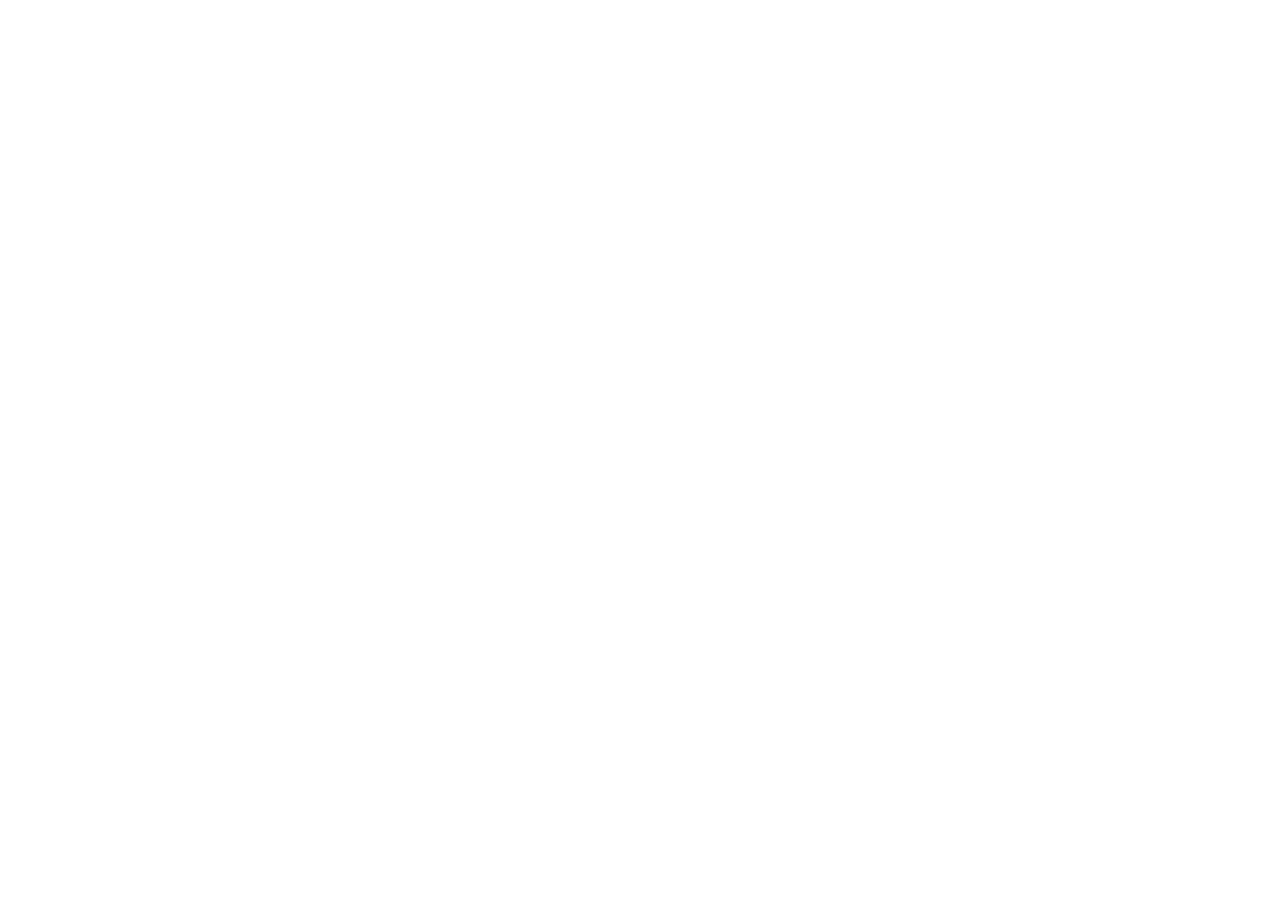
==== index.html @ 81c16dba "rebuild changes" ====
<!DOCTYPE html>
<html lang="">
<head>
    <meta charset="UTF-8">
    <link rel="icon" href="https://n3rdwar3.github.io/NextWord/favicon.ico">
    <meta name="viewport" content="width=device-width, initial-scale=1.0">
    <link rel="preconnect" href="https://fonts.bunny.net">
    <link href="https://fonts.bunny.net/css?family=aclonica:400" rel="stylesheet"/>
    <script>
        if ('serviceWorker' in navigator) {
            navigator.serviceWorker.register('./sw.js')
                .then(reg => console.log("Service Worker registered!", reg))
                .catch(err => console.error("Service Worker registration failed!", err));
        }
    </script>
    <title>Next Word</title>
  <script type="module" crossorigin src="https://n3rdwar3.github.io/NextWord/assets/index-B7395Ygk.js"></script>
  <link rel="stylesheet" crossorigin href="https://n3rdwar3.github.io/NextWord/assets/index-COlNB6ab.css">
</head>
<body>
<div id="app"></div>
</body>
</html>
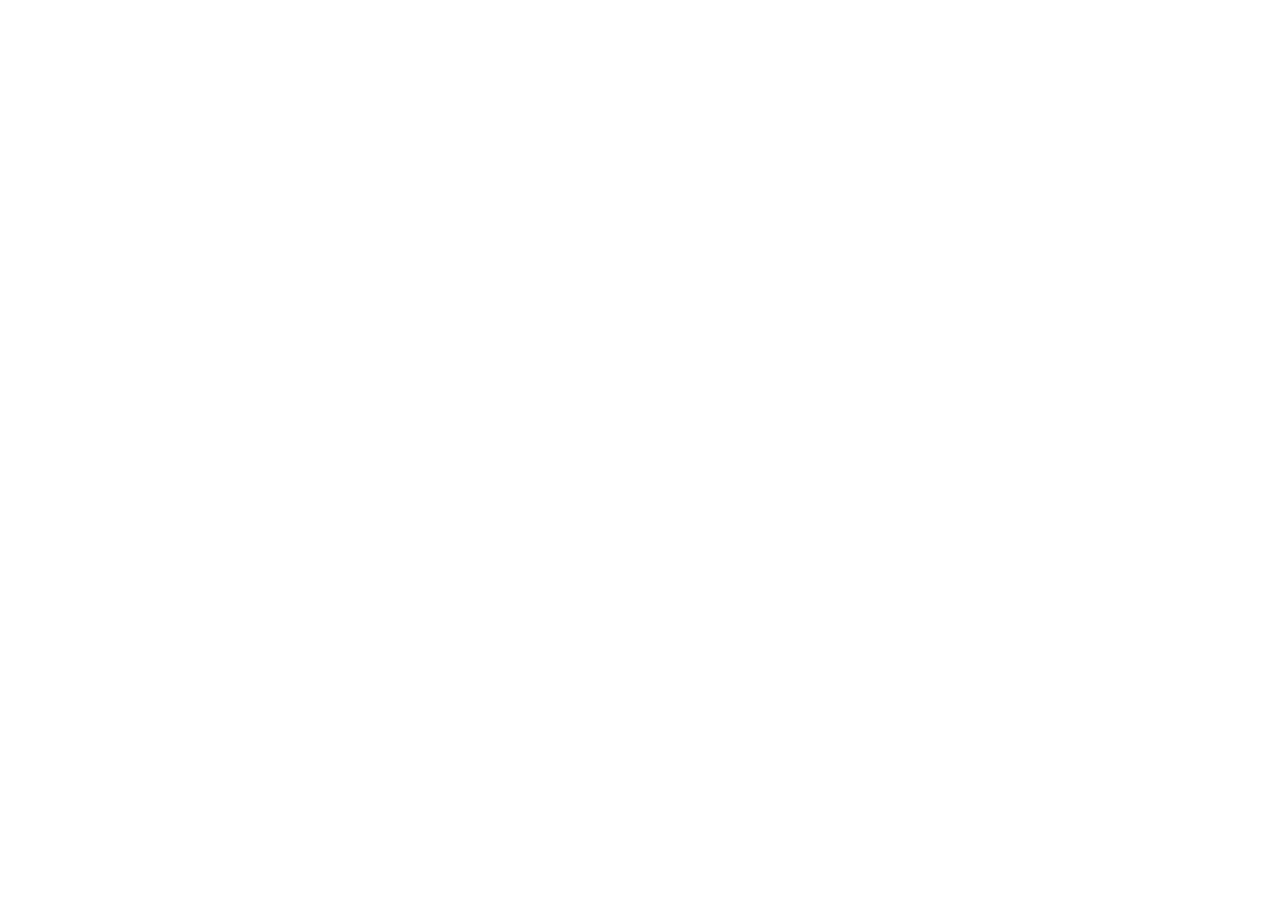
==== commit 7d98569b: "New puzzle" ====
--- a/index.html
+++ b/index.html
@@ -14,10 +14,17 @@
         }
     </script>
     <title>Next Word</title>
-  <script type="module" crossorigin src="https://n3rdwar3.github.io/NextWord/assets/index-B7395Ygk.js"></script>
-  <link rel="stylesheet" crossorigin href="https://n3rdwar3.github.io/NextWord/assets/index-COlNB6ab.css">
+  <script type="module" crossorigin src="https://n3rdwar3.github.io/NextWord/assets/index-Beq6twaI.js"></script>
+  <link rel="stylesheet" crossorigin href="https://n3rdwar3.github.io/NextWord/assets/index-Dx7FtkKN.css">
 </head>
 <body>
 <div id="app"></div>
 </body>
 </html>
+
+<style>
+    body, html {
+        height: 100vh;
+        max-height: 100vh;
+    }
+</style>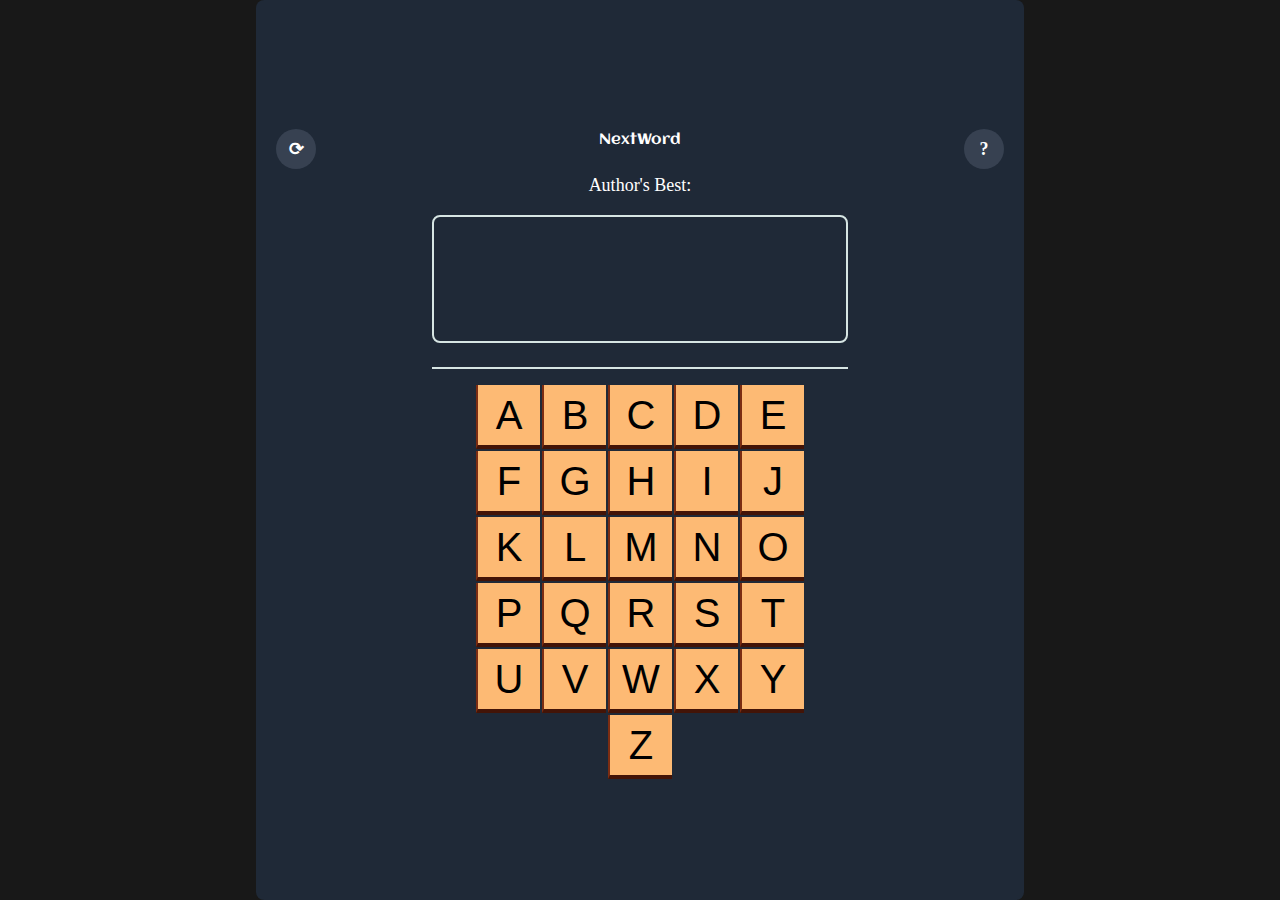
==== commit 81b28d14: "route change" ====
--- a/index.html
+++ b/index.html
@@ -2,20 +2,17 @@
 <html lang="">
 <head>
     <meta charset="UTF-8">
-    <link rel="icon" href="https://n3rdwar3.github.io/NextWord/favicon.ico">
-    <meta name="viewport" content="width=device-width, initial-scale=1.0">
+    <link rel="icon" href="https://n3rdwar3.github.io/NextWord.ca/favicon.ico">
+    <meta name="viewport" content="width=device-width, initial-scale=1.0, viewport-fit=cover, minimal-ui">
     <link rel="preconnect" href="https://fonts.bunny.net">
     <link href="https://fonts.bunny.net/css?family=aclonica:400" rel="stylesheet"/>
-    <script>
-        if ('serviceWorker' in navigator) {
-            navigator.serviceWorker.register('./sw.js')
-                .then(reg => console.log("Service Worker registered!", reg))
-                .catch(err => console.error("Service Worker registration failed!", err));
-        }
-    </script>
+    <!-- Set up basic meta tags -->
+    <meta name="apple-mobile-web-app-capable" content="yes">
+    <meta name="apple-mobile-web-app-status-bar-style" content="black-translucent">
+
     <title>Next Word</title>
-  <script type="module" crossorigin src="https://n3rdwar3.github.io/NextWord/assets/index-Beq6twaI.js"></script>
-  <link rel="stylesheet" crossorigin href="https://n3rdwar3.github.io/NextWord/assets/index-Dx7FtkKN.css">
+  <script type="module" crossorigin src="https://n3rdwar3.github.io/NextWord.ca/assets/index.js"></script>
+  <link rel="stylesheet" crossorigin href="https://n3rdwar3.github.io/NextWord.ca/assets/index.css">
 </head>
 <body>
 <div id="app"></div>
@@ -26,5 +23,8 @@
     body, html {
         height: 100vh;
         max-height: 100vh;
+    },
+    body {
+        padding-bottom: env(safe-area-inset-bottom); /* For iPhone X/11/12/13 */
     }
 </style>